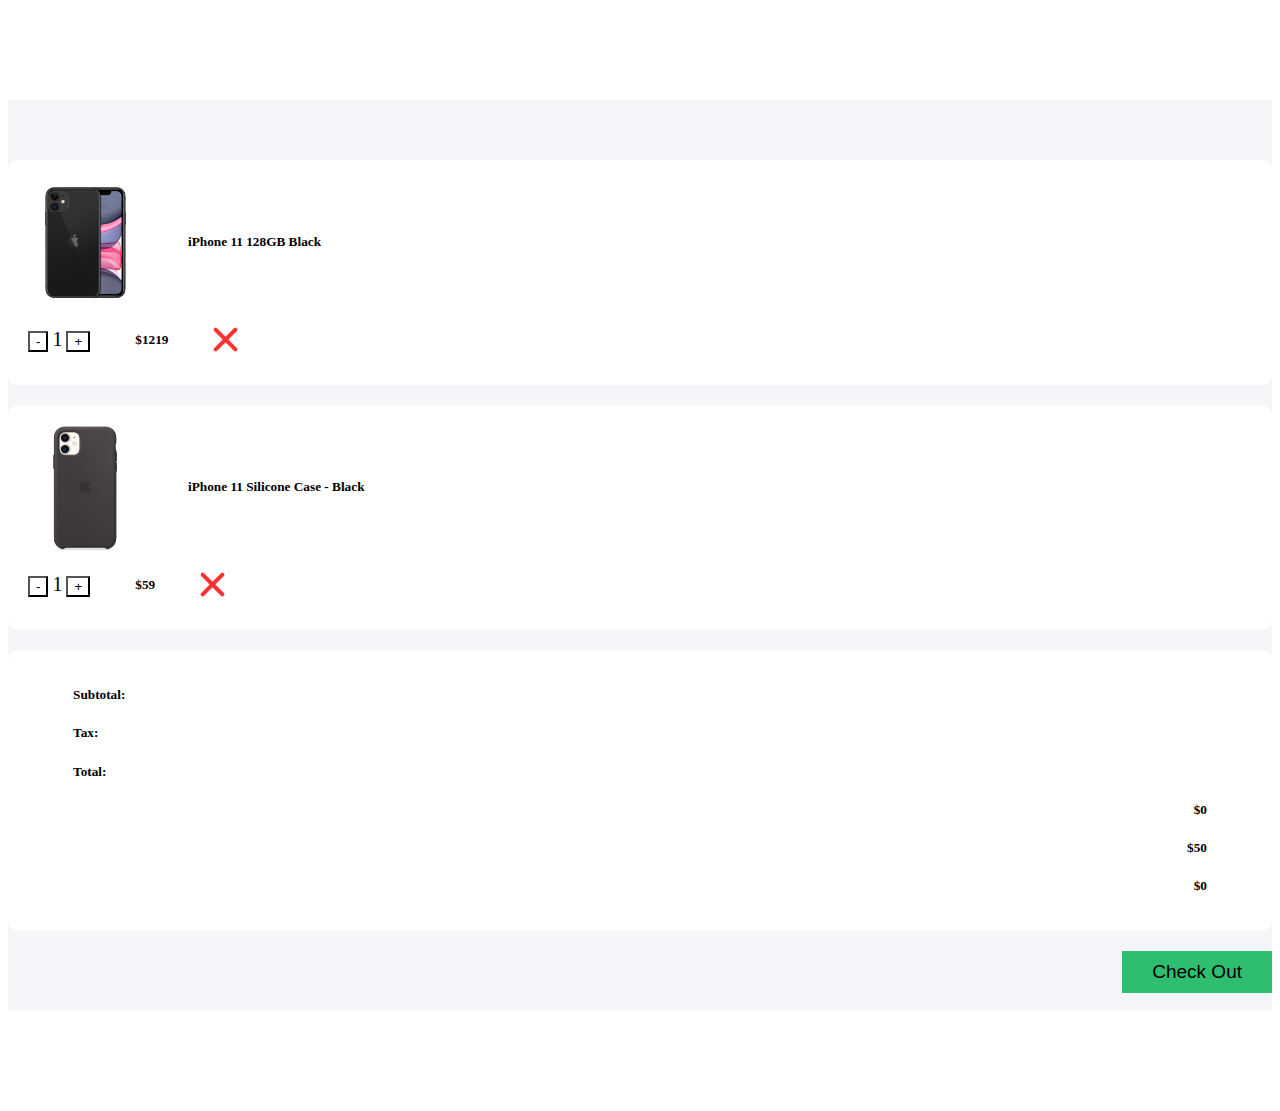
==== index.html @ 155d9c50 "shopping cart" ====
<!DOCTYPE html>
<html>
<head>
   <title>Shopping Cart</title>
   <meta charset="utf-8">
   <meta name="viewport" content="width=device-width, initial-scale=1">
    <!-- botstrap link -->
   <link href="https://cdn.jsdelivr.net/npm/bootstrap@5.3.0/dist/css/bootstrap.min.css" rel="stylesheet" integrity="sha384-9ndCyUaIbzAi2FUVXJi0CjmCapSmO7SnpJef0486qhLnuZ2cdeRhO02iuK6FUUVM" crossorigin="anonymous">
    <!-- font a --> 
   <link href="css/fontawesome.min.css" rel="stylesheet" />
   <link href="style.css" rel="stylesheet">
</head>
<body>
    <section>
        <div class="container">
            <div class="cart">
                <div class="col-md-12 col-lg-10 mx-auto">
                    <div class="cart-item">
                        <div class="row">
                            <div class="col-md-7 center-item">
                                <img src="images/product-1.png" alt="">
                                <h5>iPhone 11 128GB Black</h5>
                            </div>

                            <div class="col-md-5 center-item">
                                <div class="input-group number-spinner">
                                    <button class="btn btn-default fs-2" id="minusBtn">-</button>
                                    <span class="marginTop" id="number">1</span>
                                    <button class="btn btn-default fs-2" id="plusBtn">+</button>
                                </div>
                                <h5>$<span id="price">1219</span></h5>
                                <img src="images/remove.png" alt="" class="remove-item">
                            </div>
                        </div>
                    </div>

                    <div class="cart-item">
                        <div class="row">
                            <div class="col-md-7 center-item mx-auto">
                                <img src="images/product-2.png" alt="">
                                <h5>iPhone 11 Silicone Case - Black</h5>
                            </div>
                            <div class="col-md-5 center-item">
                                <div class="input-group number-spinner">
                                    <button class="btn btn-default fs-2" id="coverMinus">-</button>
                                    <span class="margin" id="coverNumber">1</span>
                                    <button class="btn btn-default fs-2" id="coverplus">+</button>
                                </div>
                                <h5>$<span id="coverPrice">59</span></h5>
                                <img src="images/remove.png" alt="" class="remove-item">
                            </div>
                        </div>
                    </div>

                    <div class="cart-item">
                        <div class="row">
                            <div class="col-md-8">
                                <h5>Subtotal:</h5>
                                <h5>Tax:</h5>
                                <h5>Total:</h5>
                            </div>
                            <div class="col-md-4 status">
                                <h5>$<span id="subtotal">0</span></h5>
                                <h5>$<span id="tax">50</span></h5>
                                <h5>$<span id="total">0</span></h5>
                            </div>
                        </div>
                    </div>

                    <div class="col-md-12 pt-4 pb-4">
                        <button type="button" class="btn btn-success check-out">Check Out</button>
                    </div>
                </div>
            </div>
        </div>
    </section>

<script src="main.js"></script>

</body>
</html>
---- style.css ----
body{
	background: #fff;
}

.marginTop{
	margin-top: 20px;
	font-size: 20px;
}
.margin{
	margin-top: 18px;
	font-size: 20px;
}

.cart{
	margin: 100px 0;
	background-color: #F6F5FA;;
	padding: 60px 0;
}
.total-price{
	padding-bottom: 15px;
}
.cart-item{
	background-color: #fff;
	border-radius: 10px;
	padding: 15px 20px;
	margin-bottom: 20px;
}
.center-item{
    display: flex;
    align-items: center;
    justify-content: flex-start;
}
.cart-item img{
	width: 115px;
}
.cart-item h5{
    padding: 0 45px;
}
.cart-item .remove-item{
	width: 25px!important;
}
.btn-default{
	background-color: #fff;
}
.cart-item .form-control{
	background-color: #F6F5FA;
	border: none;
    width: 65px;
    border-radius: 10px!important;
    font-weight: 700;
    font-size: 20px;
}
.input-group{
	width: unset;
}
.status{
	text-align: right;
}
.check-out{
    float: right;
    padding: 10px 30px;
	font-size: 19px;
	background-color: #2FBE70;
	border: none;
}
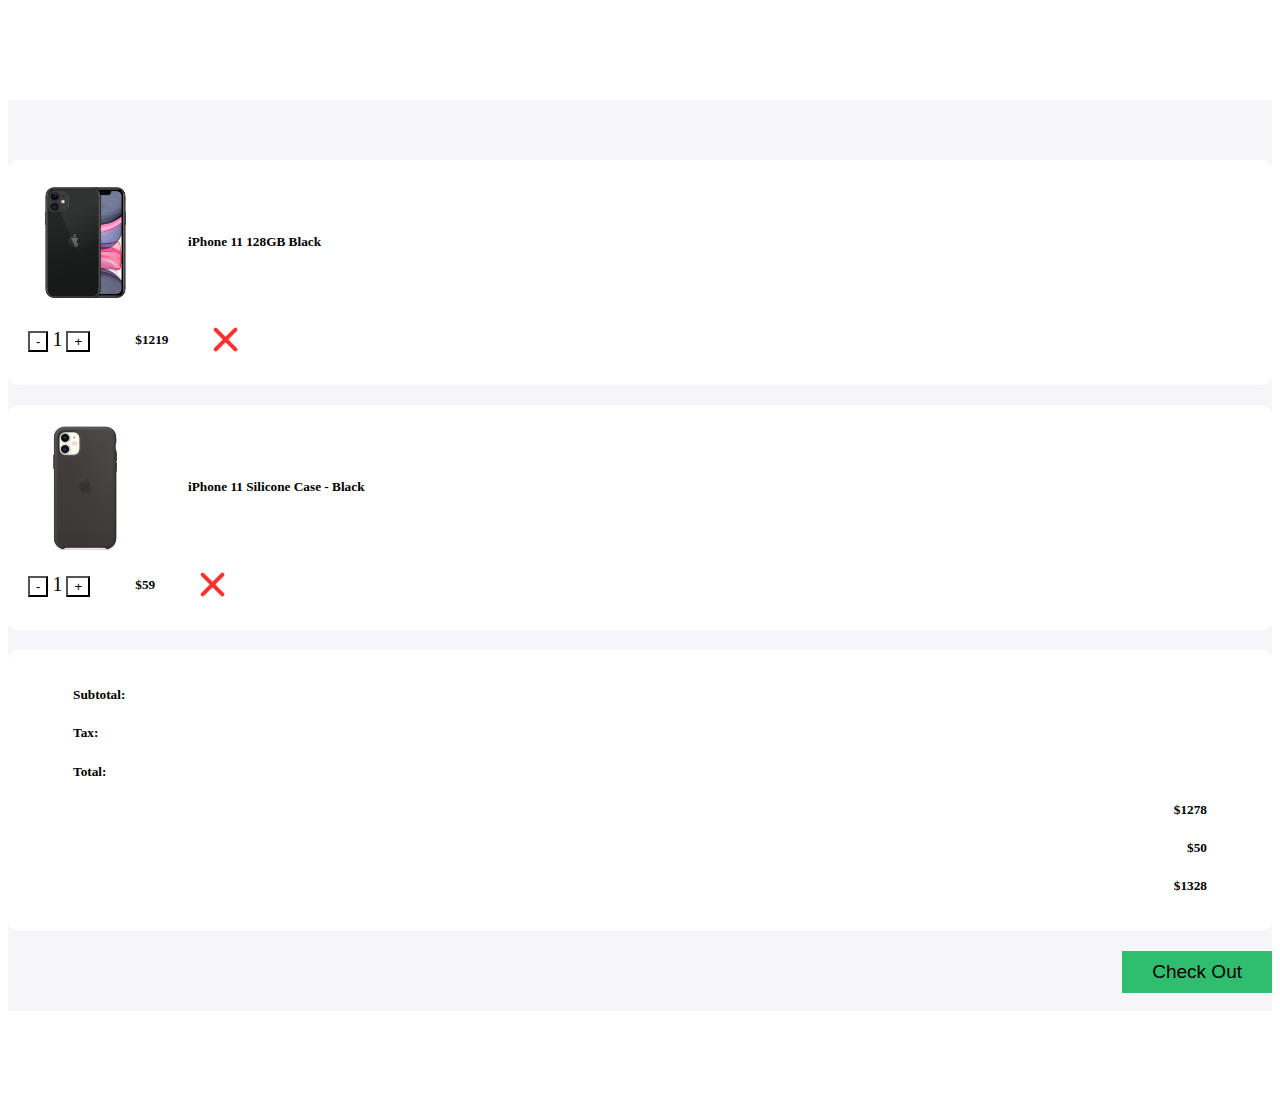
==== commit acfc754e: "new html js css add" ====
--- a/index.html
+++ b/index.html
@@ -6,12 +6,12 @@
    <meta name="viewport" content="width=device-width, initial-scale=1">
     <!-- botstrap link -->
    <link href="https://cdn.jsdelivr.net/npm/bootstrap@5.3.0/dist/css/bootstrap.min.css" rel="stylesheet" integrity="sha384-9ndCyUaIbzAi2FUVXJi0CjmCapSmO7SnpJef0486qhLnuZ2cdeRhO02iuK6FUUVM" crossorigin="anonymous">
-    <!-- font a --> 
-   <link href="css/fontawesome.min.css" rel="stylesheet" />
+
    <link href="style.css" rel="stylesheet">
 </head>
 <body>
     <section>
+        
         <div class="container">
             <div class="cart">
                 <div class="col-md-12 col-lg-10 mx-auto">
@@ -44,7 +44,7 @@
                                 <div class="input-group number-spinner">
                                     <button class="btn btn-default fs-2" id="coverMinus">-</button>
                                     <span class="margin" id="coverNumber">1</span>
-                                    <button class="btn btn-default fs-2" id="coverplus">+</button>
+                                    <button class="btn btn-default fs-2" id="coverPlus">+</button>
                                 </div>
                                 <h5>$<span id="coverPrice">59</span></h5>
                                 <img src="images/remove.png" alt="" class="remove-item">
@@ -60,21 +60,20 @@
                                 <h5>Total:</h5>
                             </div>
                             <div class="col-md-4 status">
-                                <h5>$<span id="subtotal">0</span></h5>
+                                <h5>$<span id="subtotal">1278</span></h5>
                                 <h5>$<span id="tax">50</span></h5>
-                                <h5>$<span id="total">0</span></h5>
+                                <h5>$<span id="total">1328</span></h5>
                             </div>
                         </div>
                     </div>
 
-                    <div class="col-md-12 pt-4 pb-4">
+                    <div class="ol-md-12 pt-4 pb-4">
                         <button type="button" class="btn btn-success check-out">Check Out</button>
                     </div>
                 </div>
             </div>
         </div>
     </section>
-
 <script src="main.js"></script>
 
 </body>
--- a/style.css
+++ b/style.css
@@ -62,4 +62,4 @@
 	font-size: 19px;
 	background-color: #2FBE70;
 	border: none;
-}
+}